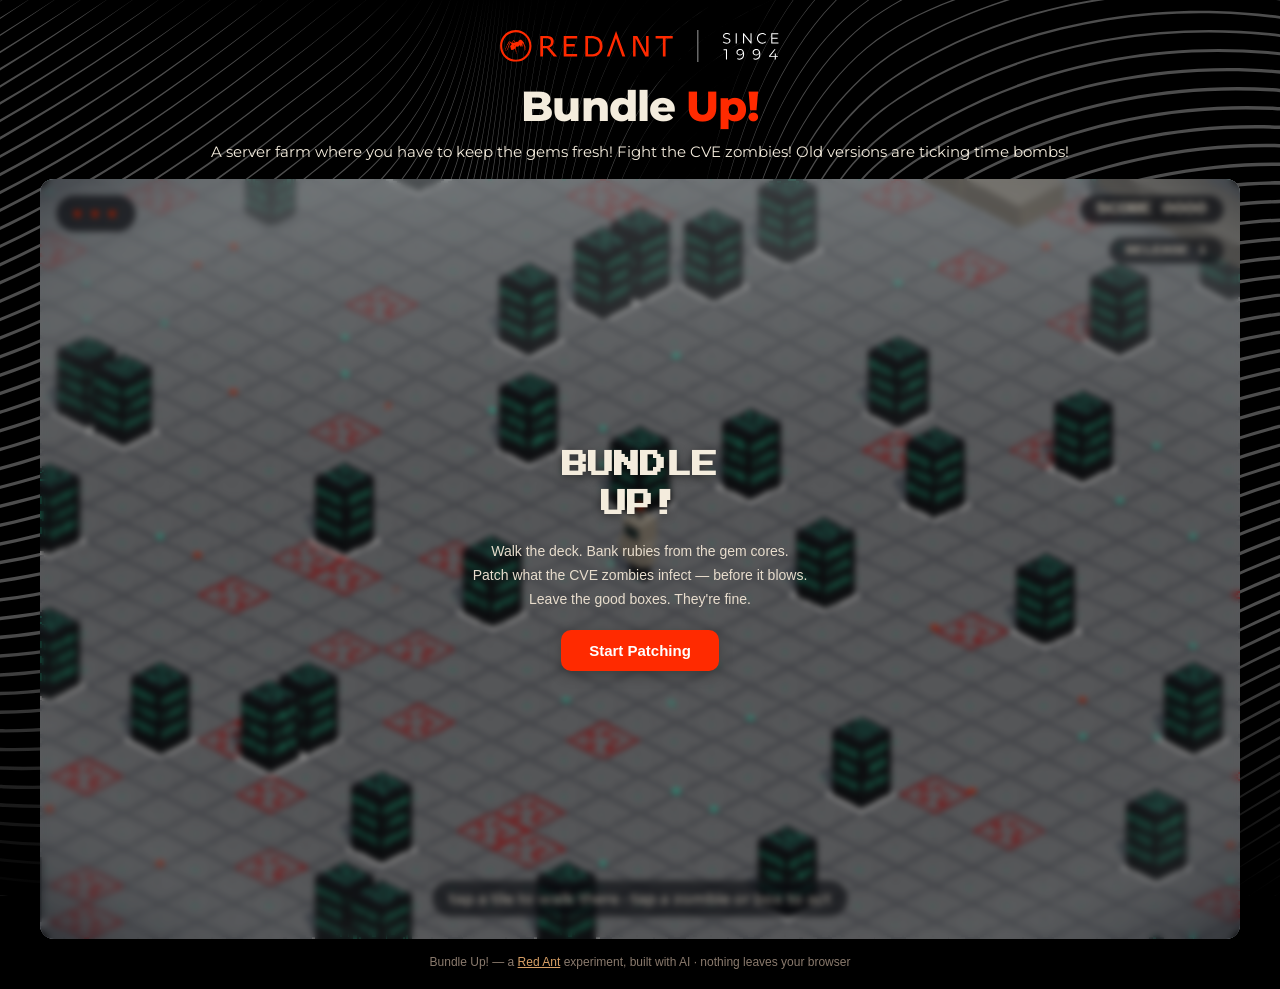
==== index.html @ 924aac62 "Bundle Up! — voxel server-farm toy Procedural data-centre deck (Three.js, no build step): bank rubie" ====
<!DOCTYPE html>
<html lang="en-AU">
<head>
<meta charset="utf-8">
<meta name="viewport" content="width=device-width, initial-scale=1, user-scalable=no">
<title>Bundle Up! — Red Ant</title>
<meta name="description" content="A server farm where you have to keep the gems fresh! Fight the CVE zombies! Old versions are ticking time bombs! A Red Ant experiment, built with AI.">
<link rel="stylesheet" href="https://fonts.googleapis.com/css2?family=Montserrat:wght@400;600;700;800&family=Press+Start+2P&display=swap">
<link rel="stylesheet" href="style.css">
</head>
<body>
<div id="app">
  <header>
    <img id="logo" src="assets/redant-logo.svg" alt="Red Ant">
    <h1>Bundle <em>Up!</em></h1>
    <p id="subtitle">A server farm where you have to keep the gems fresh! Fight the CVE zombies! Old versions are ticking time bombs!</p>
  </header>

  <div id="stage-wrap">
    <div id="stage">
      <canvas id="c"></canvas>
      <div id="vignette"></div>

      <div id="hud">
        <div class="chip" id="hearts">♥ ♥ ♥</div>
        <div class="chip" id="score">RUBIES ×0</div>
        <div class="chip" id="release">RELEASE 1</div>
        <div class="chip" id="hint">tap a tile to walk there · tap a zombie or box to act</div>
        <div id="cve" class="hidden">!! CVE WAVE INCOMING !!</div>
        <div id="feed"></div>
        <div id="tags"></div>
      </div>

      <div id="dmg"></div>

      <div id="overlay">
        <div id="overlay-card">
          <h2 id="ov-title">BUNDLE UP!</h2>
          <p id="ov-sub">Walk the deck. Bank rubies from the gem cores.<br>
          Patch what the CVE zombies infect — before it blows.<br>
          Leave the good boxes. They're fine.</p>
          <button class="btn" id="ov-btn">Start Patching</button>
          <button class="btn ghost hidden" id="ov-btn2"></button>
        </div>
      </div>

      <div id="toast" class="hidden"></div>
    </div>
  </div>

  <footer>
    <span>Bundle Up! — a <a href="https://redant.com.au">Red Ant</a> experiment, built with AI · nothing leaves your browser</span>
  </footer>
</div>
<script type="module" src="src/main.js"></script>
</body>
</html>
---- style.css ----
:root {
  --red: #ff2a00;
  --teal: #3cf0c8;
  --cream: #f4ecdd;
  --ink: #000;
}

* { box-sizing: border-box; margin: 0; padding: 0; }

html, body {
  min-height: 100%;
  background: var(--ink);
  font-family: -apple-system, "Segoe UI", Roboto, Helvetica, Arial, sans-serif;
  color: #f5efe8;
}
body {
  background-image: url("assets/ant-trail.svg");
  background-repeat: no-repeat;
  background-position: center top;
  background-size: cover;
  background-attachment: fixed;
}

#app {
  min-height: 100vh;
  display: flex;
  flex-direction: column;
  align-items: center;
  padding: 0 14px;
}

header {
  display: flex;
  flex-direction: column;
  align-items: center;
  gap: 10px;
  padding: 30px 0 18px;
}
#logo { width: 280px; max-width: 60vw; display: block; }
h1 {
  font-family: Montserrat, -apple-system, sans-serif;
  font-size: 42px;
  font-weight: 800;
  letter-spacing: -0.02em;
  color: var(--cream);
  text-align: center;
  margin-top: 8px;
}
h1 em { font-style: normal; color: var(--red); }
#subtitle {
  font-family: Montserrat, -apple-system, sans-serif;
  font-size: 15px;
  color: var(--cream);
  text-align: center;
}

#stage-wrap { transform-origin: top center; }
#stage {
  position: relative;
  width: 1200px;
  height: 760px;
  border-radius: 14px;
  overflow: hidden;
  background: #000;
}
canvas {
  position: absolute;
  inset: 0;
  width: 100%;
  height: 100%;
  display: block;
  touch-action: none;
  image-rendering: pixelated;
}

/* soft fade at the world edge — vignette + slight blur at the rim */
#vignette {
  position: absolute;
  inset: 0;
  pointer-events: none;
  background: radial-gradient(ellipse at center,
    transparent 55%,
    rgba(216, 228, 234, .35) 78%,
    rgba(30, 38, 52, .55) 100%);
}
@supports (backdrop-filter: blur(1px)) or (-webkit-backdrop-filter: blur(1px)) {
  #vignette {
    backdrop-filter: blur(2px);
    -webkit-backdrop-filter: blur(2px);
    mask-image: radial-gradient(ellipse at center, transparent 58%, black 100%);
    -webkit-mask-image: radial-gradient(ellipse at center, transparent 58%, black 100%);
  }
}
#hud { position: absolute; inset: 0; pointer-events: none; font-family: Montserrat, sans-serif; }

.chip {
  position: absolute;
  background: rgba(10, 14, 24, .72);
  border: 1px solid rgba(244, 236, 221, .22);
  border-radius: 999px;
  padding: calc(8px * var(--uz,1)) calc(16px * var(--uz,1));
  font-size: calc(15px * var(--uz,1));
  font-weight: 700;
  color: var(--cream);
}
#hearts { left: calc(16px*var(--uz,1)); top: calc(16px*var(--uz,1)); color: var(--red); letter-spacing: .15em; }
#score { right: calc(16px*var(--uz,1)); top: calc(16px*var(--uz,1)); font-family: 'Press Start 2P', monospace; font-size: calc(11px*var(--uz,1)); }
#release { right: calc(16px*var(--uz,1)); top: calc(58px*var(--uz,1)); font-family: 'Press Start 2P', monospace; font-size: calc(9px*var(--uz,1)); opacity: .85; }
#hint { left: 50%; bottom: calc(22px*var(--uz,1)); transform: translateX(-50%); font-weight: 600; opacity: .9; white-space: nowrap; }

/* git-commit feed — bottom left stack */
#feed {
  position: absolute;
  left: calc(16px*var(--uz,1));
  bottom: calc(22px*var(--uz,1));
  display: flex;
  flex-direction: column;
  gap: calc(6px*var(--uz,1));
  max-width: 60%;
}
.commit {
  background: #10141c;
  border: calc(2px*var(--uz,1)) solid var(--teal);
  color: var(--teal);
  font-family: 'Press Start 2P', monospace;
  font-size: calc(8px*var(--uz,1));
  line-height: 1.6;
  padding: calc(8px*var(--uz,1)) calc(11px*var(--uz,1));
  opacity: 0;
  transition: opacity .25s ease;
}
.commit.on { opacity: 1; }
.commit.warn { border-color: var(--red); color: #ffb9a8; }
.commit.dim { border-color: #4a5364; color: #8a93a5; }

/* CVE wave banner */
#cve {
  position: absolute;
  left: 50%;
  top: calc(16px*var(--uz,1));
  transform: translateX(-50%);
  background: var(--red);
  color: #fff;
  font-family: 'Press Start 2P', monospace;
  font-size: calc(10px*var(--uz,1));
  padding: calc(10px*var(--uz,1)) calc(18px*var(--uz,1));
  white-space: nowrap;
  animation: cveflash .5s steps(2) infinite;
}
#cve.hidden { display: none; }
@keyframes cveflash { 50% { background: #8a1500; } }
#cve.good { background: var(--teal); color: #10141c; animation: goodflash .5s steps(2) infinite; }
@keyframes goodflash { 50% { background: #1ab894; } }

/* world-anchored dep labels — DOM so they stay crisp over the pixel canvas */
.tag {
  position: absolute;
  transform: translate(-50%, -100%);
  background: #10141c;
  border: calc(2px*var(--uz,1)) solid var(--teal);
  color: var(--cream);
  font-family: 'Press Start 2P', monospace;
  font-size: calc(9px*var(--uz,1));
  padding: calc(7px*var(--uz,1)) calc(10px*var(--uz,1));
  white-space: nowrap;
  display: none;
}
.tag.bad { border-color: var(--red); color: #ffb9a8; text-align: center; }
.tag .hot { color: #ff9a2a; }
.tag .act { display: inline-block; margin-top: calc(5px*var(--uz,1)); padding-top: calc(5px*var(--uz,1)); border-top: calc(1px*var(--uz,1)) solid rgba(255,154,42,.5); color: #ff9a2a; font-size: calc(7px*var(--uz,1)); }

/* floating pickup text */
.pop {
  position: absolute;
  transform: translate(-50%, -50%);
  font-family: 'Press Start 2P', monospace;
  font-size: calc(12px*var(--uz,1));
  color: #ff5a4a;
  text-shadow: 0 2px 0 rgba(0,0,0,.5);
  pointer-events: none;
  animation: popfloat 1s ease-out forwards;
}
.pop.teal { color: var(--teal); }
@keyframes popfloat {
  0% { opacity: 0; transform: translate(-50%, -30%); }
  15% { opacity: 1; }
  100% { opacity: 0; transform: translate(-50%, -250%); }
}

/* damage vignette */
#dmg {
  position: absolute;
  inset: 0;
  pointer-events: none;
  box-shadow: inset 0 0 120px 40px rgba(255, 42, 0, .55);
  opacity: 0;
  transition: opacity .4s ease;
}
#dmg.on { opacity: 1; transition: opacity .05s ease; }

#overlay {
  position: absolute;
  inset: 0;
  display: flex;
  align-items: center;
  justify-content: center;
  background: rgba(10, 8, 6, .4);
  backdrop-filter: blur(3px);
}
#overlay.hidden { display: none; }
#overlay-card { text-align: center; max-width: 80%; }
#overlay-card h2 {
  font-family: 'Press Start 2P', monospace;
  font-size: calc(26px*var(--uz,1));
  color: var(--cream);
  text-shadow: 0 2px 8px rgba(0,0,0,.5);
  margin-bottom: 16px;
  line-height: 1.5;
}
#overlay-card p {
  font-size: calc(14px*var(--uz,1));
  line-height: 1.7;
  color: #e8ddcd;
  margin-bottom: 18px;
}
#overlay-card .btn { box-shadow: 0 4px 14px rgba(0,0,0,.3); margin: 0 4px; }

.btn {
  appearance: none;
  display: inline-flex;
  align-items: center;
  gap: 8px;
  border: 0;
  border-radius: calc(10px*var(--uz,1));
  background: var(--red);
  color: #fff;
  font: inherit;
  font-weight: 700;
  font-size: calc(15px*var(--uz,1));
  padding: calc(12px*var(--uz,1)) calc(28px*var(--uz,1));
  cursor: pointer;
  transition: transform .08s ease, background .15s ease;
}
.btn:hover { background: #ff4520; transform: translateY(-1px); }
.btn:active { transform: translateY(0); }
.btn.ghost { background: rgba(244,236,221,.18); }
.btn.ghost:hover { background: rgba(244,236,221,.3); }

#toast {
  position: absolute;
  top: calc(14px*var(--uz,1));
  left: 50%;
  transform: translateX(-50%);
  background: rgba(16,20,28,.94);
  border: 1px solid rgba(255,255,255,.18);
  padding: calc(9px*var(--uz,1)) calc(16px*var(--uz,1));
  border-radius: 999px;
  font-size: calc(13px*var(--uz,1));
  pointer-events: none;
}
.hidden { display: none !important; }

footer {
  padding: 16px 4px 20px;
  font-size: 12px;
  color: #8a7a6d;
  text-align: center;
}
footer a { color: #d9a066; }

@media (max-width: 640px) {
  header { padding: 20px 0 12px; gap: 8px; }
  #logo { width: 200px; }
  h1 { font-size: 28px; }
  #subtitle { font-size: 14px; }
}
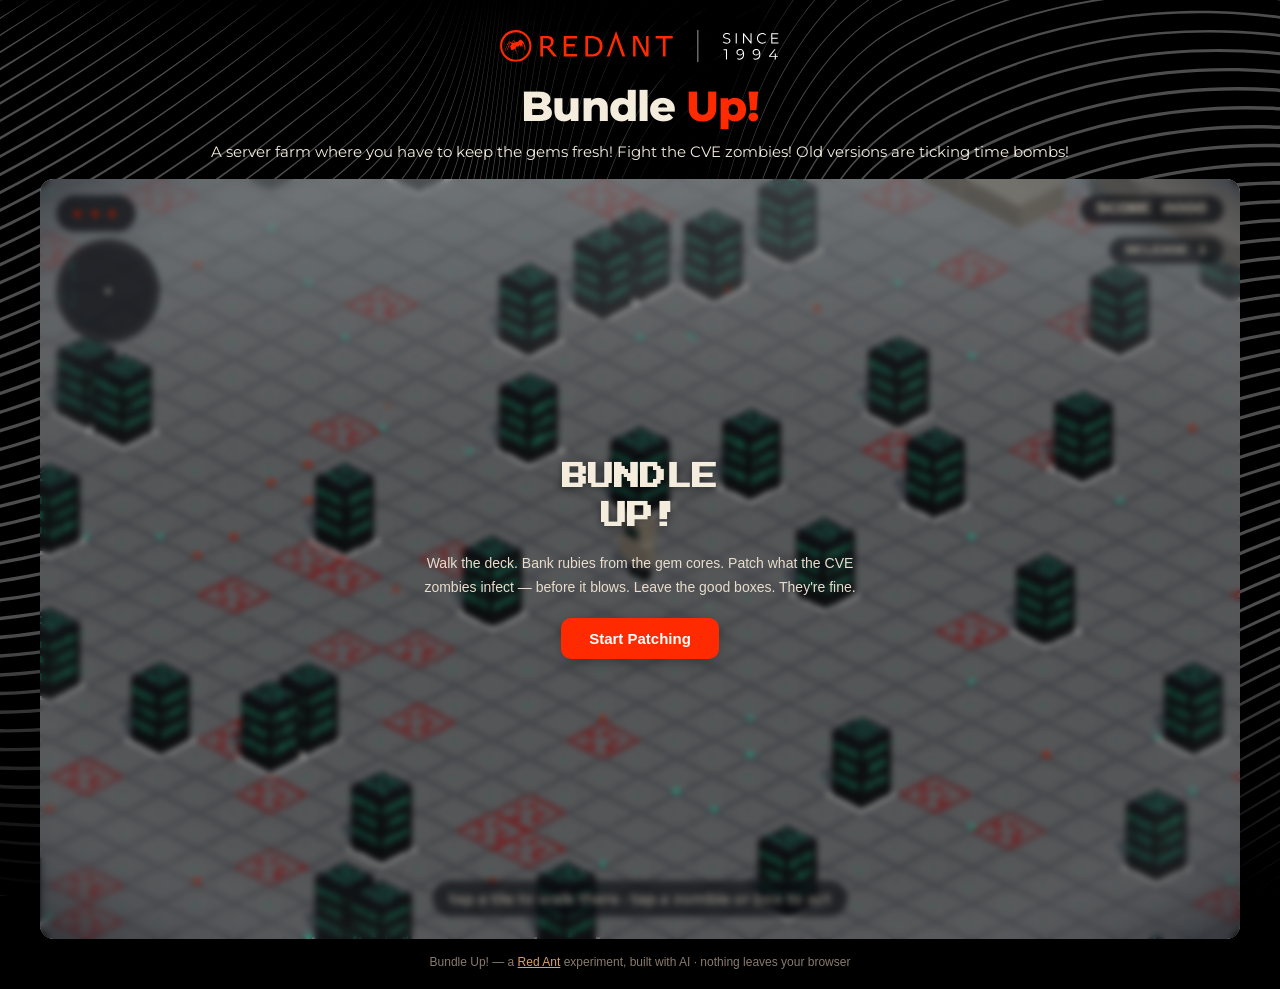
==== commit 9eedb204: "Minimap radar + card text wrap fix - circular minimap under hearts: rim, bot, healthy deps (dim teal" ====
--- a/index.html
+++ b/index.html
@@ -23,6 +23,7 @@
 
       <div id="hud">
         <div class="chip" id="hearts">♥ ♥ ♥</div>
+        <canvas id="minimap" width="104" height="104"></canvas>
         <div class="chip" id="score">RUBIES ×0</div>
         <div class="chip" id="release">RELEASE 1</div>
         <div class="chip" id="hint">tap a tile to walk there · tap a zombie or box to act</div>
--- a/style.css
+++ b/style.css
@@ -104,6 +104,17 @@
   color: var(--cream);
 }
 #hearts { left: calc(16px*var(--uz,1)); top: calc(16px*var(--uz,1)); color: var(--red); letter-spacing: .15em; }
+#minimap {
+  position: absolute;
+  left: calc(16px*var(--uz,1));
+  top: calc(60px*var(--uz,1));
+  width: calc(104px*var(--uz,1));
+  height: calc(104px*var(--uz,1));
+  background: rgba(10,14,24,.72);
+  border: 1px solid rgba(244,236,221,.22);
+  border-radius: 50%;
+  image-rendering: pixelated;
+}
 #score { right: calc(16px*var(--uz,1)); top: calc(16px*var(--uz,1)); font-family: 'Press Start 2P', monospace; font-size: calc(11px*var(--uz,1)); }
 #release { right: calc(16px*var(--uz,1)); top: calc(58px*var(--uz,1)); font-family: 'Press Start 2P', monospace; font-size: calc(9px*var(--uz,1)); opacity: .85; }
 #hint { left: 50%; bottom: calc(22px*var(--uz,1)); transform: translateX(-50%); font-weight: 600; opacity: .9; white-space: nowrap; }
@@ -222,6 +233,7 @@
   line-height: 1.7;
   color: #e8ddcd;
   margin-bottom: 18px;
+  max-width: calc(460px*var(--uz,1));
 }
 #overlay-card .btn { box-shadow: 0 4px 14px rgba(0,0,0,.3); margin: 0 4px; }
 
@@ -273,4 +285,8 @@
   #logo { width: 200px; }
   h1 { font-size: 28px; }
   #subtitle { font-size: 14px; }
-}
+  /* intro/game-over card — bigger on phones */
+  #overlay-card h2 { font-size: calc(38px*var(--uz,1)); }
+  #overlay-card p { font-size: calc(19px*var(--uz,1)); }
+  #overlay-card .btn { font-size: calc(19px*var(--uz,1)); padding: calc(15px*var(--uz,1)) calc(34px*var(--uz,1)); }
+}
